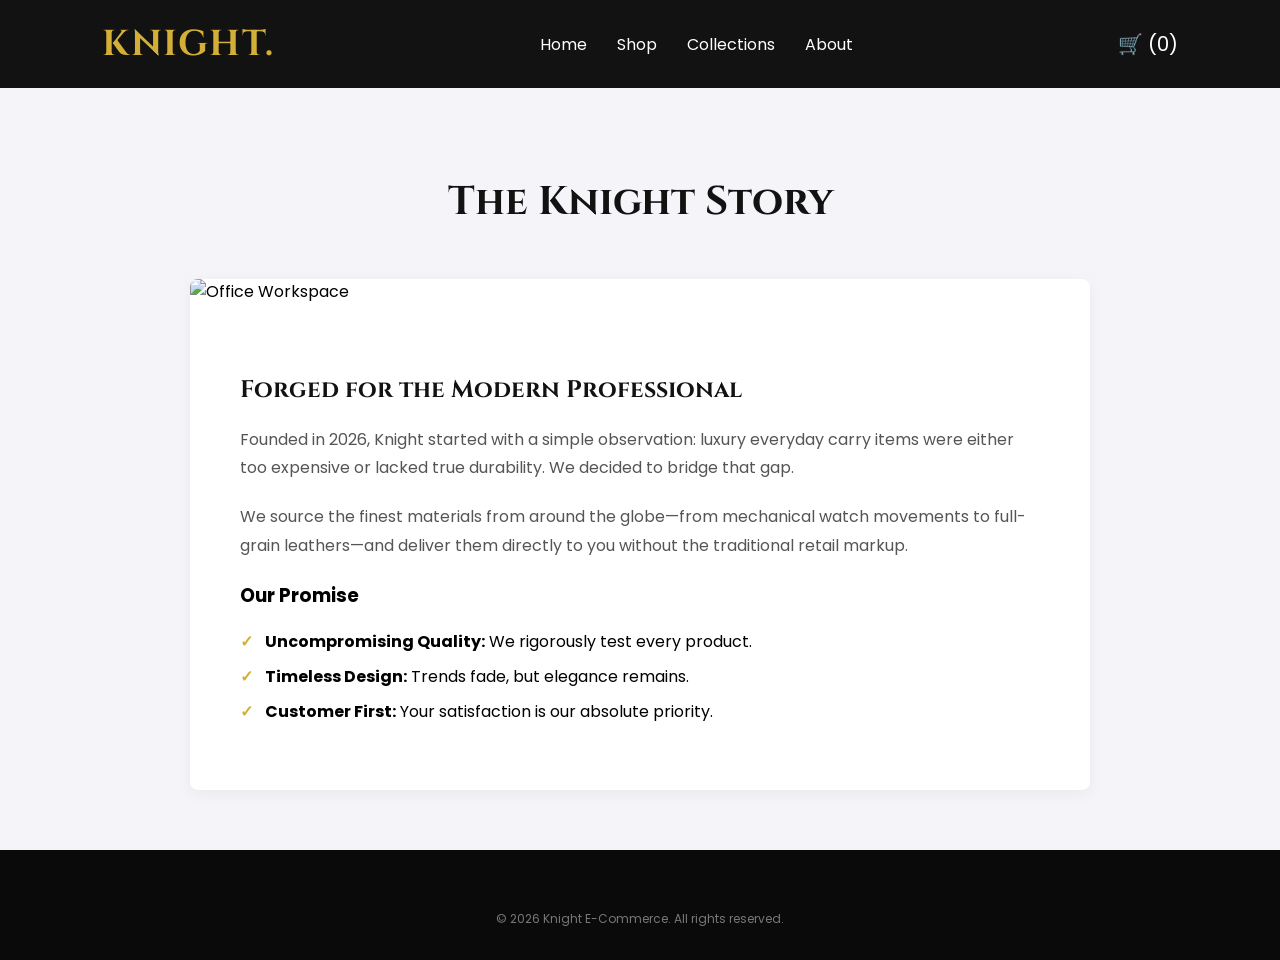
==== about.html @ 5d576603 "Add files via upload" ====
<!DOCTYPE html>
<html lang="en">
<head>
    <meta charset="UTF-8">
    <meta name="viewport" content="width=device-width, initial-scale=1.0">
    <title>About Us | Knight</title>
    <link rel="stylesheet" href="style.css">
</head>
<body>

    <header class="knight-header">
        <a href="index.html" class="logo">KNIGHT.</a>
        <nav class="nav-links">
            <a href="index.html">Home</a>
            <a href="shop.html">Shop</a>
            <a href="collections.html">Collections</a>
            <a href="about.html">About</a>
        </nav>
        <div class="cart-wrapper">
            <div class="cart" id="cart-button">
                🛒 (<span id="cart-count">0</span>)
            </div>
            <div class="cart-dropdown" id="cart-dropdown">
                <h3>Your Cart</h3>
                <div id="cart-items-list">
                    <p>Your cart is empty.</p>
                </div>
                <a href="shop.html" class="checkout-btn">Go to Shop</a>
            </div>
        </div>
    </header>

    <main class="page-container">
        <h1 class="page-title">The Knight Story</h1>
        
        <div class="about-content">
            <img src="https://images.unsplash.com/photo-1497366216548-37526070297c?auto=format&fit=crop&w=1000&q=80" alt="Office Workspace" class="about-hero-img">
            
            <div class="about-text-box">
                <h2>Forged for the Modern Professional</h2>
                <p>Founded in 2026, Knight started with a simple observation: luxury everyday carry items were either too expensive or lacked true durability. We decided to bridge that gap.</p>
                <p>We source the finest materials from around the globe—from mechanical watch movements to full-grain leathers—and deliver them directly to you without the traditional retail markup.</p>
                
                <h3>Our Promise</h3>
                <ul class="promise-list">
                    <li><strong>Uncompromising Quality:</strong> We rigorously test every product.</li>
                    <li><strong>Timeless Design:</strong> Trends fade, but elegance remains.</li>
                    <li><strong>Customer First:</strong> Your satisfaction is our absolute priority.</li>
                </ul>
            </div>
        </div>
    </main>

    <footer class="knight-footer">
        <div class="footer-bottom">
            <p>&copy; 2026 Knight E-Commerce. All rights reserved.</p>
        </div>
    </footer>

    <script>
        const cartBtn = document.getElementById('cart-button');
        const cartDropdown = document.getElementById('cart-dropdown');
        cartBtn.addEventListener('click', function() {
            cartDropdown.classList.toggle('active');
        });
    </script>
</body>
</html>
---- style.css ----
/* 1. We import some beautiful free fonts from Google */
@import url('https://fonts.googleapis.com/css2?family=Cinzel:wght@700&family=Poppins:wght@300;400;600&display=swap');

/* 2. Basic reset to remove default margins */
body {
    margin: 0;
    padding: 0;
    font-family: 'Poppins', sans-serif;
    background-color: #f4f4f9; /* Light gray background for the main page */
}

/* 3. The Header Container */
.knight-header {
    display: flex;
    justify-content: space-between; /* Spaces out logo, menu, and cart */
    align-items: center; /* Centers items vertically */
    padding: 20px 8%;
    background-color: #121212; /* Deep, sleek black */
    box-shadow: 0 4px 10px rgba(0, 0, 0, 0.3); /* Adds a soft shadow below the header */
}

/* 4. The "Knight" Logo Styling */
.logo {
    font-family: 'Cinzel', serif; /* A regal, knight-like font */
    font-size: 36px;
    font-weight: 700;
    color: #d4af37; /* Metallic Gold color */
    text-decoration: none;
    letter-spacing: 2px;
}

/* 5. Navigation Menu (Home, Shop, etc.) */
.nav-links {
    display: flex;
    gap: 30px; /* Space between each link */
}

.nav-links a {
    color: #ffffff; /* White text */
    text-decoration: none;
    font-size: 16px;
    font-weight: 400;
    transition: color 0.3s ease; /* Makes the hover effect smooth */
}

/* 6. Hover effect (when the mouse goes over a link) */
.nav-links a:hover {
    color: #d4af37; /* Turns gold */
}

/* 7. Shopping Cart Icon Area */
.cart {
    color: #ffffff;
    font-size: 20px;
    cursor: pointer;
    transition: transform 0.2s ease;
}

.cart:hover {
    transform: scale(1.1); /* Makes the cart slightly bigger when hovered */
    color: #d4af37;
}

/* --- NEW CODE FOR THE SHOP PAGE --- */

.shop-container {
    padding: 50px 8%;
}

.shop-title {
    font-family: 'Cinzel', serif;
    color: #121212;
    text-align: center;
    font-size: 32px;
    margin-bottom: 40px;
}

/* Creates a responsive grid for products */
.product-grid {
    display: grid;
    grid-template-columns: repeat(auto-fit, minmax(250px, 1fr));
    gap: 30px;
}

/* Styles individual product boxes */
.product-card {
    background-color: #ffffff;
    padding: 20px;
    border-radius: 8px;
    text-align: center;
    box-shadow: 0 4px 8px rgba(0,0,0,0.1);
    transition: transform 0.3s ease;
}

.product-card:hover {
    transform: translateY(-5px); /* Makes the card 'lift' up when hovered */
}

/* A placeholder box for where your product photos will go */
.product-image {
    background-color: #e0e0e0;
    height: 200px;
    border-radius: 4px;
    display: flex;
    align-items: center;
    justify-content: center;
    color: #777;
    margin-bottom: 15px;
}

.product-card h3 {
    margin: 10px 0;
    font-size: 20px;
}

.price {
    color: #d4af37; /* Gold color for the price */
    font-weight: 600;
    font-size: 18px;
}

/* The Add to Cart Button */
.buy-btn {
    background-color: #121212;
    color: #ffffff;
    border: none;
    padding: 10px 20px;
    font-family: 'Poppins', sans-serif;
    font-size: 14px;
    cursor: pointer;
    border-radius: 4px;
    margin-top: 10px;
    transition: background-color 0.3s ease;
}

.buy-btn:hover {
    background-color: #d4af37;
    color: #121212;
}

.buy-now-btn {
    display: inline-block;
    background-color: #d4af37; /* Gold color to stand out */
    color: #121212;
    text-decoration: none;
    padding: 10px 20px;
    font-family: 'Poppins', sans-serif;
    font-size: 14px;
    font-weight: 600;
    border-radius: 4px;
    margin-top: 10px;
    transition: transform 0.2s ease;
}

.buy-now-btn:hover {
    transform: scale(1.05); /* Slightly enlarges when hovered */
}

/* --- CART DROPDOWN STYLING --- */
.cart-wrapper {
    position: relative; /* Keeps the dropdown anchored to the cart icon */
    display: inline-block;
}

.cart-dropdown {
    display: none; /* Hides the dropdown by default */
    position: absolute;
    right: 0;
    top: 40px; /* Pushes it just below the cart icon */
    background-color: #ffffff;
    color: #121212;
    min-width: 260px;
    box-shadow: 0 8px 16px rgba(0,0,0,0.2);
    border-radius: 8px;
    padding: 20px;
    z-index: 1000; /* Ensures it stays on top of other images */
}

/* We will use JavaScript to add this 'active' class to make it visible */
.cart-dropdown.active {
    display: block; 
}

.cart-dropdown h3 {
    margin-top: 0;
    font-size: 18px;
    border-bottom: 2px solid #f4f4f9;
    padding-bottom: 10px;
}

/* Individual item layout in the list */
.cart-item {
    display: flex;
    justify-content: space-between;
    margin-bottom: 10px;
    font-size: 14px;
    font-family: 'Poppins', sans-serif;
}

.checkout-btn {
    display: block;
    text-align: center;
    background-color: #d4af37;
    color: #121212;
    text-decoration: none;
    padding: 10px;
    margin-top: 15px;
    font-weight: 600;
    border-radius: 4px;
}

/* --- NEW CODE FOR THE HOMEPAGE --- */

/* 1. HERO SECTION */
.hero-section {
    /* We use an Unsplash image for a moody, dark, luxury background */
    background-image: linear-gradient(rgba(0, 0, 0, 0.6), rgba(0, 0, 0, 0.6)), url('https://images.unsplash.com/photo-1492707892479-7bc8d5a4ee93?auto=format&fit=crop&w=1500&q=80');
    background-size: cover;
    background-position: center;
    height: 80vh; /* Takes up 80% of the screen height */
    display: flex;
    align-items: center;
    justify-content: center;
    text-align: center;
    color: #ffffff;
    padding: 0 20px;
}

.hero-content h1 {
    font-family: 'Cinzel', serif;
    font-size: 50px;
    margin-bottom: 10px;
}

.hero-content p {
    font-size: 18px;
    max-width: 600px;
    margin: 0 auto 30px auto;
    font-weight: 300;
}

.hero-btn {
    background-color: #d4af37;
    color: #121212;
    text-decoration: none;
    padding: 15px 30px;
    font-size: 16px;
    font-weight: 600;
    border-radius: 4px;
    transition: background-color 0.3s ease;
}

.hero-btn:hover {
    background-color: #ffffff;
}

/* 2. CATEGORIES SECTION */
.categories-section {
    padding: 60px 8%;
    background-color: #ffffff;
}

.section-title {
    font-family: 'Cinzel', serif;
    text-align: center;
    font-size: 32px;
    margin-bottom: 40px;
    color: #121212;
}

.category-grid {
    display: grid;
    grid-template-columns: repeat(auto-fit, minmax(300px, 1fr));
    gap: 30px;
}

.category-card {
    position: relative;
    border-radius: 8px;
    overflow: hidden;
    text-decoration: none;
}

.category-card img {
    width: 100%;
    height: 300px;
    object-fit: cover;
    transition: transform 0.5s ease;
}

.category-card:hover img {
    transform: scale(1.05); /* Slow zoom effect on hover */
}

.category-text {
    position: absolute;
    bottom: 20px;
    left: 20px;
    background-color: rgba(18, 18, 18, 0.85);
    color: #d4af37;
    padding: 10px 20px;
    font-family: 'Cinzel', serif;
    font-size: 20px;
    font-weight: 700;
}

/* 3. TRUST FEATURES SECTION */
.features-section {
    display: flex;
    justify-content: space-around;
    flex-wrap: wrap;
    padding: 40px 8%;
    background-color: #121212;
    color: #ffffff;
    text-align: center;
}

.feature h3 {
    color: #d4af37;
    margin-bottom: 5px;
}

.feature p {
    font-size: 14px;
    color: #aaaaaa;
}

/* 4. FOOTER */
.knight-footer {
    background-color: #0a0a0a;
    color: #ffffff;
    padding: 40px 8% 20px;
}

.footer-content {
    display: flex;
    justify-content: space-between;
    flex-wrap: wrap;
    gap: 30px;
    border-bottom: 1px solid #333;
    padding-bottom: 30px;
}

.footer-brand h2 {
    font-family: 'Cinzel', serif;
    color: #d4af37;
    margin: 0 0 10px 0;
}

.footer-links {
    display: flex;
    flex-direction: column;
}

.footer-links h4 {
    margin-bottom: 15px;
    color: #d4af37;
}

.footer-links a {
    color: #aaaaaa;
    text-decoration: none;
    margin-bottom: 8px;
    font-size: 14px;
    transition: color 0.3s;
}

.footer-links a:hover {
    color: #ffffff;
}

.footer-bottom {
    text-align: center;
    margin-top: 20px;
    font-size: 12px;
    color: #777;
}

/* --- NEW CODE FOR COLLECTIONS & ABOUT PAGES --- */

/* Reusable container for inner pages */
.page-container {
    padding: 60px 8%;
    background-color: #f4f4f9;
    min-height: 60vh;
}

.page-title {
    font-family: 'Cinzel', serif;
    font-size: 40px;
    text-align: center;
    color: #121212;
    margin-bottom: 50px;
}

/* Collections Page Layout */
.collection-row {
    display: flex;
    align-items: center;
    gap: 50px;
    margin-bottom: 80px;
    background-color: #ffffff;
    border-radius: 8px;
    overflow: hidden;
    box-shadow: 0 4px 15px rgba(0,0,0,0.05);
}

.collection-row.reverse {
    flex-direction: row-reverse; /* Flips the image and text sides */
}

.collection-img {
    width: 50%;
    height: 400px;
    object-fit: cover;
}

.collection-text {
    width: 50%;
    padding: 40px;
}

.collection-text h2 {
    font-family: 'Cinzel', serif;
    font-size: 32px;
    color: #d4af37;
    margin-top: 0;
}

.collection-text p {
    line-height: 1.8;
    color: #555;
    margin-bottom: 25px;
}

/* About Page Layout */
.about-content {
    max-width: 900px;
    margin: 0 auto;
    background-color: #ffffff;
    border-radius: 8px;
    overflow: hidden;
    box-shadow: 0 4px 15px rgba(0,0,0,0.05);
}

.about-hero-img {
    width: 100%;
    height: 400px;
    object-fit: cover;
}

.about-text-box {
    padding: 50px;
}

.about-text-box h2 {
    font-family: 'Cinzel', serif;
    color: #121212;
}

.about-text-box p {
    line-height: 1.8;
    color: #555;
    margin-bottom: 20px;
}

.promise-list {
    list-style-type: none;
    padding: 0;
}

.promise-list li {
    margin-bottom: 10px;
    padding-left: 25px;
    position: relative;
}

.promise-list li::before {
    content: "✓";
    position: absolute;
    left: 0;
    color: #d4af37;
    font-weight: bold;
}

/* =========================================
   MOBILE RESPONSIVENESS (MEDIA QUERIES)
   ========================================= */

/* This rule says: Only apply the CSS inside these brackets if the screen is 768 pixels wide or smaller (tablets and phones) */
@media (max-width: 768px) {
    
    /* 1. Stack the Header */
    .knight-header {
        flex-direction: column; /* Stacks the Logo, Menu, and Cart on top of each other */
        padding: 15px;
        gap: 15px;
    }

    .nav-links {
        flex-wrap: wrap; /* Allows the menu links to wrap to a new line if they get squeezed */
        justify-content: center;
        gap: 15px;
    }

    /* 2. Shrink the Hero Banner Text */
    .hero-content h1 {
        font-size: 36px; /* Makes the massive headline smaller so it fits on a phone screen */
    }

    .hero-content p {
        font-size: 16px;
    }

    /* 3. Stack the Collection Rows and About Layout */
    .collection-row, 
    .collection-row.reverse {
        flex-direction: column; /* Changes the layout from Side-by-Side to Top-and-Bottom */
    }

    .collection-img, 
    .collection-text {
        width: 100%; /* Forces the image and the text box to take up the full width of the phone */
    }

    .collection-img {
        height: 300px; /* Makes the images a bit shorter so they don't take up the whole screen */
    }

    .collection-text, 
    .about-text-box {
        padding: 20px; /* Reduces the massive padding we had for desktop */
    }

    /* 4. Center the Footer */
    .footer-content {
        flex-direction: column;
        text-align: center;
        gap: 20px;
    }

    .footer-links {
        align-items: center; /* Centers the links under the brand name */
    }
}
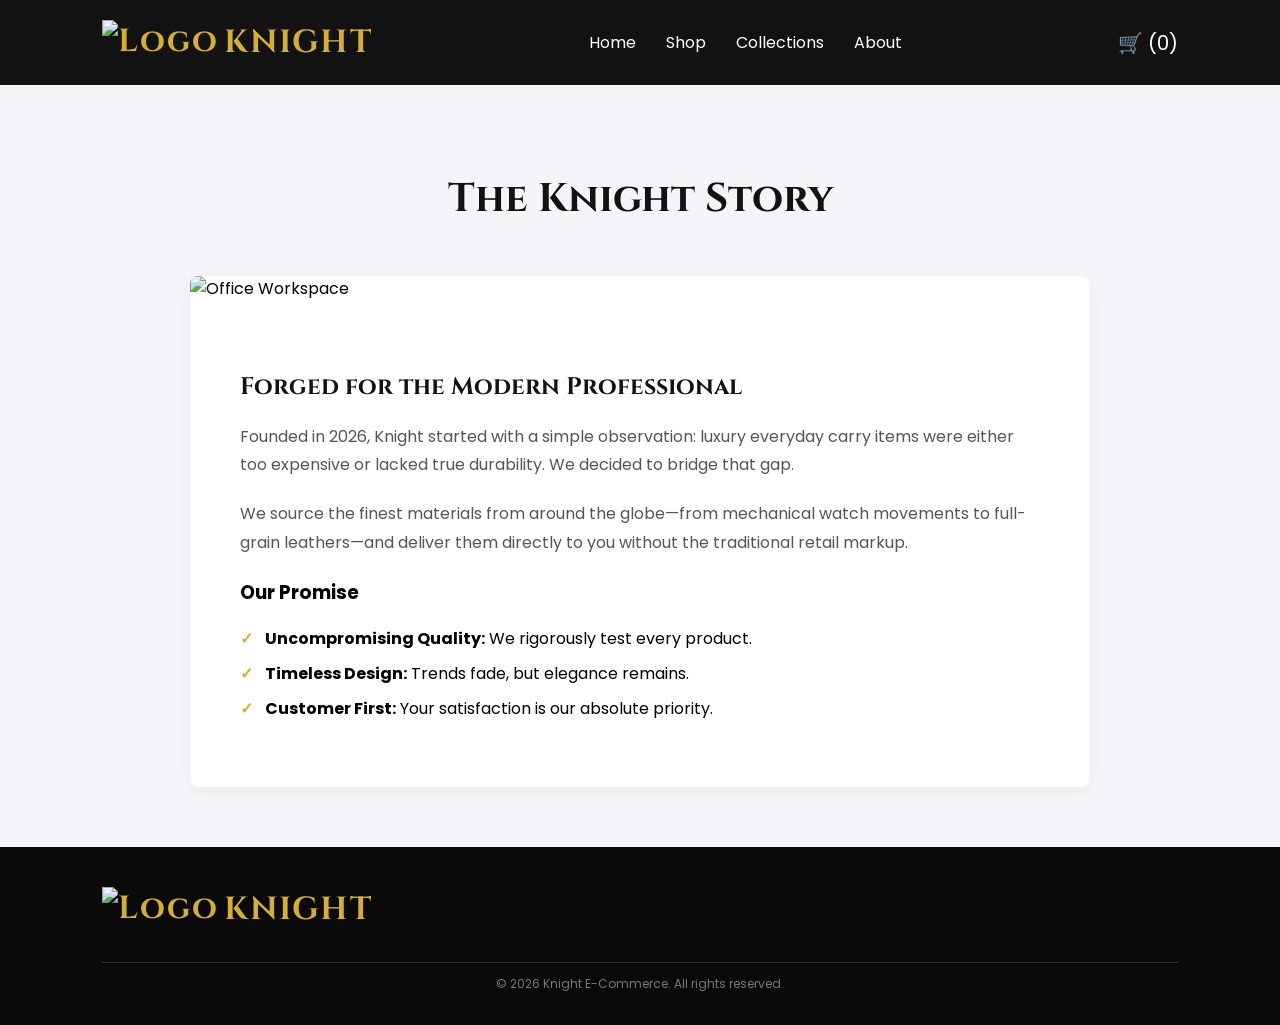
==== commit e4c23b0f: "Add files via upload" ====
--- a/about.html
+++ b/about.html
@@ -1,15 +1,20 @@
 <!DOCTYPE html>
 <html lang="en">
+
 <head>
     <meta charset="UTF-8">
     <meta name="viewport" content="width=device-width, initial-scale=1.0">
     <title>About Us | Knight</title>
     <link rel="stylesheet" href="style.css">
 </head>
+
 <body>
 
     <header class="knight-header">
-        <a href="index.html" class="logo">KNIGHT.</a>
+        <a href="index.html" class="logo">
+            <img src="images/knight.webp" alt="Logo">
+            <span>KNIGHT</span>
+        </a>
         <nav class="nav-links">
             <a href="index.html">Home</a>
             <a href="shop.html">Shop</a>
@@ -32,15 +37,18 @@
 
     <main class="page-container">
         <h1 class="page-title">The Knight Story</h1>
-        
+
         <div class="about-content">
-            <img src="https://images.unsplash.com/photo-1497366216548-37526070297c?auto=format&fit=crop&w=1000&q=80" alt="Office Workspace" class="about-hero-img">
-            
+            <img src="https://images.unsplash.com/photo-1497366216548-37526070297c?auto=format&fit=crop&w=1000&q=80"
+                alt="Office Workspace" class="about-hero-img">
+
             <div class="about-text-box">
                 <h2>Forged for the Modern Professional</h2>
-                <p>Founded in 2026, Knight started with a simple observation: luxury everyday carry items were either too expensive or lacked true durability. We decided to bridge that gap.</p>
-                <p>We source the finest materials from around the globe—from mechanical watch movements to full-grain leathers—and deliver them directly to you without the traditional retail markup.</p>
-                
+                <p>Founded in 2026, Knight started with a simple observation: luxury everyday carry items were either
+                    too expensive or lacked true durability. We decided to bridge that gap.</p>
+                <p>We source the finest materials from around the globe—from mechanical watch movements to full-grain
+                    leathers—and deliver them directly to you without the traditional retail markup.</p>
+
                 <h3>Our Promise</h3>
                 <ul class="promise-list">
                     <li><strong>Uncompromising Quality:</strong> We rigorously test every product.</li>
@@ -52,6 +60,12 @@
     </main>
 
     <footer class="knight-footer">
+        <div class="footer-content">
+            <a href="index.html" class="logo">
+                <img src="images/knight.webp" alt="Logo">
+                <span>KNIGHT</span>
+            </a>
+        </div>
         <div class="footer-bottom">
             <p>&copy; 2026 Knight E-Commerce. All rights reserved.</p>
         </div>
@@ -60,9 +74,10 @@
     <script>
         const cartBtn = document.getElementById('cart-button');
         const cartDropdown = document.getElementById('cart-dropdown');
-        cartBtn.addEventListener('click', function() {
+        cartBtn.addEventListener('click', function () {
             cartDropdown.classList.toggle('active');
         });
     </script>
 </body>
+
 </html>
--- a/style.css
+++ b/style.css
@@ -6,46 +6,65 @@
     margin: 0;
     padding: 0;
     font-family: 'Poppins', sans-serif;
-    background-color: #f4f4f9; /* Light gray background for the main page */
+    background-color: #f4f4f9;
+    /* Light gray background for the main page */
 }
 
 /* 3. The Header Container */
 .knight-header {
     display: flex;
-    justify-content: space-between; /* Spaces out logo, menu, and cart */
-    align-items: center; /* Centers items vertically */
+    justify-content: space-between;
+    /* Spaces out logo, menu, and cart */
+    align-items: center;
+    /* Centers items vertically */
     padding: 20px 8%;
-    background-color: #121212; /* Deep, sleek black */
-    box-shadow: 0 4px 10px rgba(0, 0, 0, 0.3); /* Adds a soft shadow below the header */
+    background-color: #121212;
+    /* Deep, sleek black */
+    box-shadow: 0 4px 10px rgba(0, 0, 0, 0.3);
+    /* Adds a soft shadow below the header */
 }
 
 /* 4. The "Knight" Logo Styling */
 .logo {
-    font-family: 'Cinzel', serif; /* A regal, knight-like font */
-    font-size: 36px;
+    display: flex;
+    align-items: center;
+    gap: 5px;
+    font-family: 'Cinzel', serif;
+    /* A regal, knight-like font */
+    font-size: 32px;
     font-weight: 700;
-    color: #d4af37; /* Metallic Gold color */
+    color: #d4af37;
+    /* Metallic Gold color */
     text-decoration: none;
     letter-spacing: 2px;
 }
 
+.logo img {
+    height: 45px;
+    width: auto;
+}
+
 /* 5. Navigation Menu (Home, Shop, etc.) */
 .nav-links {
     display: flex;
-    gap: 30px; /* Space between each link */
+    gap: 30px;
+    /* Space between each link */
 }
 
 .nav-links a {
-    color: #ffffff; /* White text */
+    color: #ffffff;
+    /* White text */
     text-decoration: none;
     font-size: 16px;
     font-weight: 400;
-    transition: color 0.3s ease; /* Makes the hover effect smooth */
+    transition: color 0.3s ease;
+    /* Makes the hover effect smooth */
 }
 
 /* 6. Hover effect (when the mouse goes over a link) */
 .nav-links a:hover {
-    color: #d4af37; /* Turns gold */
+    color: #d4af37;
+    /* Turns gold */
 }
 
 /* 7. Shopping Cart Icon Area */
@@ -57,7 +76,8 @@
 }
 
 .cart:hover {
-    transform: scale(1.1); /* Makes the cart slightly bigger when hovered */
+    transform: scale(1.1);
+    /* Makes the cart slightly bigger when hovered */
     color: #d4af37;
 }
 
@@ -88,24 +108,30 @@
     padding: 20px;
     border-radius: 8px;
     text-align: center;
-    box-shadow: 0 4px 8px rgba(0,0,0,0.1);
+    box-shadow: 0 4px 8px rgba(0, 0, 0, 0.1);
     transition: transform 0.3s ease;
 }
 
 .product-card:hover {
-    transform: translateY(-5px); /* Makes the card 'lift' up when hovered */
-}
-
-/* A placeholder box for where your product photos will go */
+    transform: translateY(-5px);
+    /* Makes the card 'lift' up when hovered */
+}
+
+/* Product image styling to ensure it fits the card and looks premium */
 .product-image {
     background-color: #e0e0e0;
-    height: 200px;
+    height: 250px;
+    /* Slightly taller for a more premium look */
+    width: 100%;
+    object-fit: cover;
+    /* This ensures the whole product is visible without cropping */
     border-radius: 4px;
-    display: flex;
-    align-items: center;
-    justify-content: center;
-    color: #777;
     margin-bottom: 15px;
+    display: block;
+}
+
+.object-fit-cover {
+    object-fit: cover;
 }
 
 .product-card h3 {
@@ -114,7 +140,8 @@
 }
 
 .price {
-    color: #d4af37; /* Gold color for the price */
+    color: #d4af37;
+    /* Gold color for the price */
     font-weight: 600;
     font-size: 18px;
 }
@@ -140,7 +167,8 @@
 
 .buy-now-btn {
     display: inline-block;
-    background-color: #d4af37; /* Gold color to stand out */
+    background-color: #d4af37;
+    /* Gold color to stand out */
     color: #121212;
     text-decoration: none;
     padding: 10px 20px;
@@ -153,32 +181,37 @@
 }
 
 .buy-now-btn:hover {
-    transform: scale(1.05); /* Slightly enlarges when hovered */
+    transform: scale(1.05);
+    /* Slightly enlarges when hovered */
 }
 
 /* --- CART DROPDOWN STYLING --- */
 .cart-wrapper {
-    position: relative; /* Keeps the dropdown anchored to the cart icon */
+    position: relative;
+    /* Keeps the dropdown anchored to the cart icon */
     display: inline-block;
 }
 
 .cart-dropdown {
-    display: none; /* Hides the dropdown by default */
+    display: none;
+    /* Hides the dropdown by default */
     position: absolute;
     right: 0;
-    top: 40px; /* Pushes it just below the cart icon */
+    top: 40px;
+    /* Pushes it just below the cart icon */
     background-color: #ffffff;
     color: #121212;
     min-width: 260px;
-    box-shadow: 0 8px 16px rgba(0,0,0,0.2);
+    box-shadow: 0 8px 16px rgba(0, 0, 0, 0.2);
     border-radius: 8px;
     padding: 20px;
-    z-index: 1000; /* Ensures it stays on top of other images */
+    z-index: 1000;
+    /* Ensures it stays on top of other images */
 }
 
 /* We will use JavaScript to add this 'active' class to make it visible */
 .cart-dropdown.active {
-    display: block; 
+    display: block;
 }
 
 .cart-dropdown h3 {
@@ -192,9 +225,44 @@
 .cart-item {
     display: flex;
     justify-content: space-between;
-    margin-bottom: 10px;
+    align-items: center;
+    margin-bottom: 12px;
     font-size: 14px;
     font-family: 'Poppins', sans-serif;
+}
+
+.item-info {
+    display: flex;
+    flex-direction: column;
+}
+
+.remove-btn {
+    background: none;
+    border: none;
+    color: #ff4d4d;
+    font-size: 18px;
+    cursor: pointer;
+    font-weight: bold;
+    padding: 0 5px;
+    margin-left: 10px;
+    transition: color 0.2s ease;
+}
+
+.remove-btn:hover {
+    color: #cc0000;
+}
+
+.cart-total {
+    display: none;
+    /* Hidden by default, script will set to 'flex' */
+    justify-content: space-between;
+    align-items: center;
+    border-top: 2px solid #f4f4f9;
+    padding-top: 15px;
+    margin-top: 10px;
+    font-weight: 600;
+    font-family: 'Poppins', sans-serif;
+    color: #121212;
 }
 
 .checkout-btn {
@@ -217,7 +285,8 @@
     background-image: linear-gradient(rgba(0, 0, 0, 0.6), rgba(0, 0, 0, 0.6)), url('https://images.unsplash.com/photo-1492707892479-7bc8d5a4ee93?auto=format&fit=crop&w=1500&q=80');
     background-size: cover;
     background-position: center;
-    height: 80vh; /* Takes up 80% of the screen height */
+    height: 80vh;
+    /* Takes up 80% of the screen height */
     display: flex;
     align-items: center;
     justify-content: center;
@@ -289,7 +358,8 @@
 }
 
 .category-card:hover img {
-    transform: scale(1.05); /* Slow zoom effect on hover */
+    transform: scale(1.05);
+    /* Slow zoom effect on hover */
 }
 
 .category-text {
@@ -369,9 +439,19 @@
     color: #ffffff;
 }
 
+.footer-content {
+    margin-bottom: 0;
+    display: flex;
+    /* justify-content: center; */
+    align-items: center;
+}
+
 .footer-bottom {
     text-align: center;
-    margin-top: 20px;
+    display: flex;
+    justify-content: center;
+    align-items: center;
+    /* margin-top: 20px; */
     font-size: 12px;
     color: #777;
 }
@@ -402,11 +482,12 @@
     background-color: #ffffff;
     border-radius: 8px;
     overflow: hidden;
-    box-shadow: 0 4px 15px rgba(0,0,0,0.05);
+    box-shadow: 0 4px 15px rgba(0, 0, 0, 0.05);
 }
 
 .collection-row.reverse {
-    flex-direction: row-reverse; /* Flips the image and text sides */
+    flex-direction: row-reverse;
+    /* Flips the image and text sides */
 }
 
 .collection-img {
@@ -440,7 +521,7 @@
     background-color: #ffffff;
     border-radius: 8px;
     overflow: hidden;
-    box-shadow: 0 4px 15px rgba(0,0,0,0.05);
+    box-shadow: 0 4px 15px rgba(0, 0, 0, 0.05);
 }
 
 .about-hero-img {
@@ -489,23 +570,34 @@
 
 /* This rule says: Only apply the CSS inside these brackets if the screen is 768 pixels wide or smaller (tablets and phones) */
 @media (max-width: 768px) {
-    
+
     /* 1. Stack the Header */
     .knight-header {
-        flex-direction: column; /* Stacks the Logo, Menu, and Cart on top of each other */
+        flex-direction: column;
+        /* Stacks the Logo, Menu, and Cart on top of each other */
         padding: 15px;
         gap: 15px;
     }
 
+    .logo {
+        font-size: 24px;
+    }
+
+    .logo img {
+        height: 35px;
+    }
+
     .nav-links {
-        flex-wrap: wrap; /* Allows the menu links to wrap to a new line if they get squeezed */
+        flex-wrap: wrap;
+        /* Allows the menu links to wrap to a new line if they get squeezed */
         justify-content: center;
         gap: 15px;
     }
 
     /* 2. Shrink the Hero Banner Text */
     .hero-content h1 {
-        font-size: 36px; /* Makes the massive headline smaller so it fits on a phone screen */
+        font-size: 36px;
+        /* Makes the massive headline smaller so it fits on a phone screen */
     }
 
     .hero-content p {
@@ -513,23 +605,27 @@
     }
 
     /* 3. Stack the Collection Rows and About Layout */
-    .collection-row, 
+    .collection-row,
     .collection-row.reverse {
-        flex-direction: column; /* Changes the layout from Side-by-Side to Top-and-Bottom */
-    }
-
-    .collection-img, 
+        flex-direction: column;
+        /* Changes the layout from Side-by-Side to Top-and-Bottom */
+    }
+
+    .collection-img,
     .collection-text {
-        width: 100%; /* Forces the image and the text box to take up the full width of the phone */
+        width: 100%;
+        /* Forces the image and the text box to take up the full width of the phone */
     }
 
     .collection-img {
-        height: 300px; /* Makes the images a bit shorter so they don't take up the whole screen */
-    }
-
-    .collection-text, 
+        height: 300px;
+        /* Makes the images a bit shorter so they don't take up the whole screen */
+    }
+
+    .collection-text,
     .about-text-box {
-        padding: 20px; /* Reduces the massive padding we had for desktop */
+        padding: 20px;
+        /* Reduces the massive padding we had for desktop */
     }
 
     /* 4. Center the Footer */
@@ -540,6 +636,85 @@
     }
 
     .footer-links {
-        align-items: center; /* Centers the links under the brand name */
-    }
+        align-items: center;
+        /* Centers the links under the brand name */
+    }
+}
+
+/* --- NEW CODE FOR CHECKOUT PAGE --- */
+
+.checkout-container {
+    max-width: 600px;
+    margin: 0 auto;
+    background-color: #ffffff;
+    padding: 40px;
+    border-radius: 8px;
+    box-shadow: 0 4px 15px rgba(0, 0, 0, 0.05);
+}
+
+.form-section {
+    margin-bottom: 40px;
+}
+
+.form-section h2 {
+    font-family: 'Cinzel', serif;
+    color: #121212;
+    border-bottom: 2px solid #f4f4f9;
+    padding-bottom: 10px;
+    margin-bottom: 20px;
+}
+
+.demo-warning {
+    color: #d9534f;
+    font-size: 14px;
+    font-weight: 600;
+    margin-bottom: 15px;
+    background-color: #fdf7f7;
+    padding: 10px;
+    border-radius: 4px;
+}
+
+/* Styling the input boxes */
+label {
+    display: block;
+    font-size: 14px;
+    font-weight: 600;
+    margin-bottom: 5px;
+    color: #333;
+}
+
+input[type="text"],
+input[type="email"] {
+    width: 100%;
+    padding: 12px;
+    margin-bottom: 20px;
+    border: 1px solid #ccc;
+    border-radius: 4px;
+    font-family: 'Poppins', sans-serif;
+    box-sizing: border-box;
+    /* Ensures padding doesn't stretch the box */
+}
+
+input:focus {
+    outline: none;
+    border-color: #d4af37;
+    /* Highlights gold when typing */
+}
+
+/* Side-by-side inputs for City/Zip and Expiry/CVV */
+.input-row {
+    display: flex;
+    gap: 20px;
+}
+
+.input-row div {
+    flex: 1;
+    /* Makes them take up equal space */
+}
+
+.checkout-submit {
+    width: 100%;
+    border: none;
+    cursor: pointer;
+    font-size: 18px;
 }
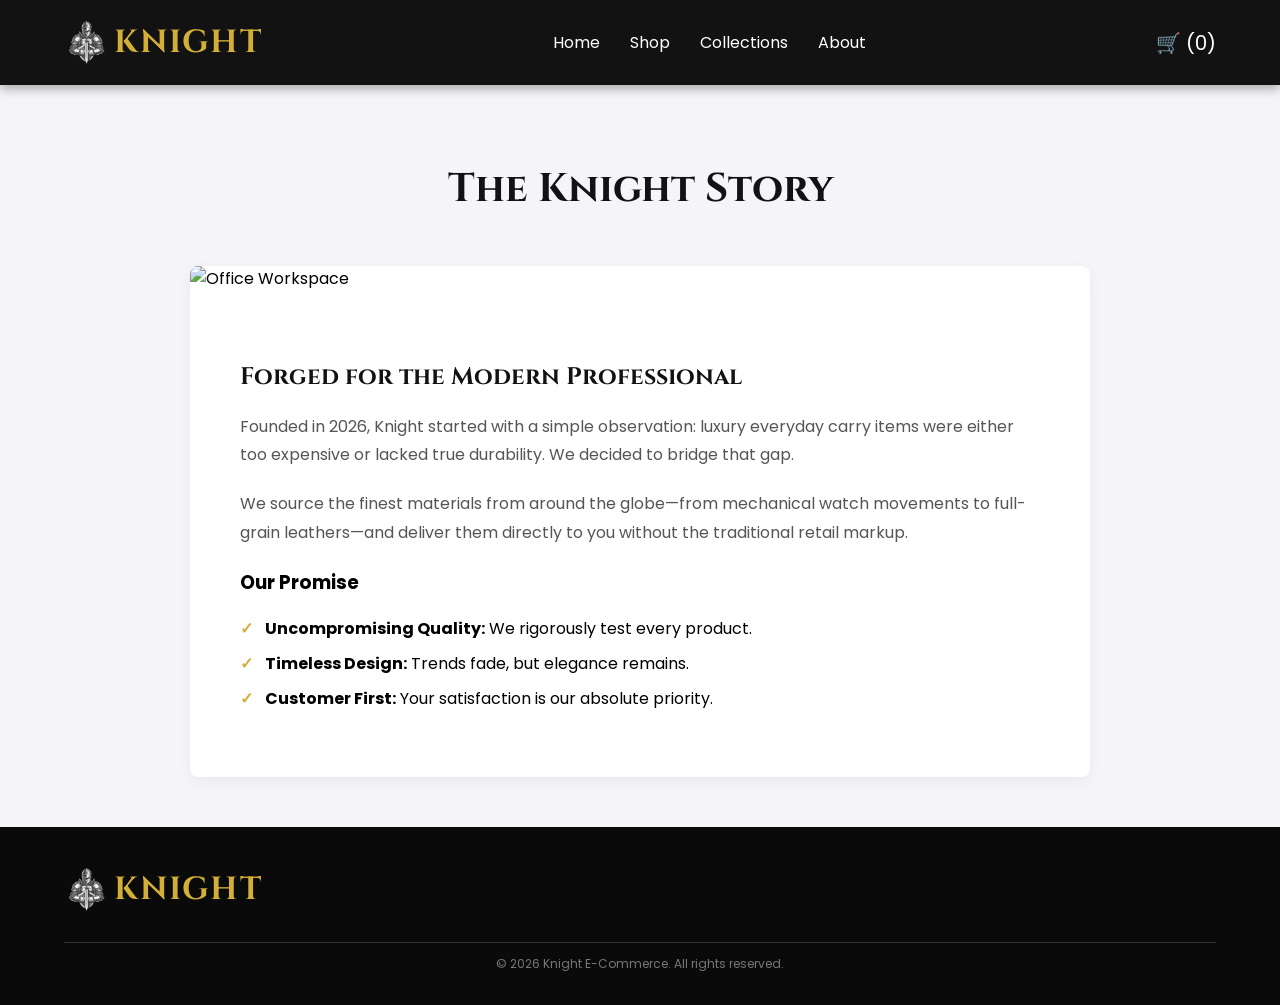
==== commit 0c14da21: "Add files via upload" ====
--- a/about.html
+++ b/about.html
@@ -11,29 +11,32 @@
 <body>
 
     <header class="knight-header">
-        <a href="index.html" class="logo">
-            <img src="images/knight.webp" alt="Logo">
-            <span>KNIGHT</span>
-        </a>
-        <nav class="nav-links">
-            <a href="index.html">Home</a>
-            <a href="shop.html">Shop</a>
-            <a href="collections.html">Collections</a>
-            <a href="about.html">About</a>
-        </nav>
-        <div class="cart-wrapper">
-            <div class="cart" id="cart-button">
-                🛒 (<span id="cart-count">0</span>)
-            </div>
-            <div class="cart-dropdown" id="cart-dropdown">
-                <h3>Your Cart</h3>
-                <div id="cart-items-list">
-                    <p>Your cart is empty.</p>
+        <div class="header-wrapper">
+            <a href="index.html" class="logo">
+                <img src="images/knight.webp" alt="Logo">
+                <span>KNIGHT</span>
+            </a>
+            <nav class="nav-links">
+                <a href="index.html">Home</a>
+                <a href="shop.html">Shop</a>
+                <a href="collections.html">Collections</a>
+                <a href="about.html">About</a>
+            </nav>
+            <div class="cart-wrapper">
+                <div class="cart" id="cart-button">
+                    🛒 (<span id="cart-count">0</span>)
                 </div>
-                <a href="shop.html" class="checkout-btn">Go to Shop</a>
+                <div class="cart-dropdown" id="cart-dropdown">
+                    <h3>Your Cart</h3>
+                    <div id="cart-items-list">
+                        <p>Your cart is empty.</p>
+                    </div>
+                    <a href="shop.html" class="checkout-btn">Go to Shop</a>
+                </div>
             </div>
         </div>
     </header>
+
 
     <main class="page-container">
         <h1 class="page-title">The Knight Story</h1>
--- a/style.css
+++ b/style.css
@@ -8,21 +8,38 @@
     font-family: 'Poppins', sans-serif;
     background-color: #f4f4f9;
     /* Light gray background for the main page */
-}
+    overflow-x: hidden; /* Prevent horizontal scroll */
+}
+
+:root {
+    --max-content-width: 1440px;
+    --section-padding: 50px 5%;
+}
+
 
 /* 3. The Header Container */
 .knight-header {
     display: flex;
     justify-content: space-between;
-    /* Spaces out logo, menu, and cart */
     align-items: center;
-    /* Centers items vertically */
-    padding: 20px 8%;
+    padding: 20px 5%;
     background-color: #121212;
-    /* Deep, sleek black */
     box-shadow: 0 4px 10px rgba(0, 0, 0, 0.3);
-    /* Adds a soft shadow below the header */
-}
+    position: sticky;
+    top: 0;
+    z-index: 1100;
+}
+
+/* Add a wrapper for header content to constrain it on ultra-wide screens */
+.header-wrapper {
+    display: flex;
+    justify-content: space-between;
+    align-items: center;
+    width: 100%;
+    max-width: var(--max-content-width);
+    margin: 0 auto;
+}
+
 
 /* 4. The "Knight" Logo Styling */
 .logo {
@@ -84,8 +101,11 @@
 /* --- NEW CODE FOR THE SHOP PAGE --- */
 
 .shop-container {
-    padding: 50px 8%;
-}
+    padding: var(--section-padding);
+    max-width: var(--max-content-width);
+    margin: 0 auto;
+}
+
 
 .shop-title {
     font-family: 'Cinzel', serif;
@@ -325,9 +345,15 @@
 
 /* 2. CATEGORIES SECTION */
 .categories-section {
-    padding: 60px 8%;
+    padding: var(--section-padding);
     background-color: #ffffff;
 }
+
+.category-grid, .product-grid {
+    max-width: var(--max-content-width);
+    margin: 0 auto;
+}
+
 
 .section-title {
     font-family: 'Cinzel', serif;
@@ -379,11 +405,21 @@
     display: flex;
     justify-content: space-around;
     flex-wrap: wrap;
-    padding: 40px 8%;
+    padding: 40px 5%;
     background-color: #121212;
     color: #ffffff;
     text-align: center;
 }
+
+.features-wrapper {
+    display: flex;
+    justify-content: space-around;
+    flex-wrap: wrap;
+    width: 100%;
+    max-width: var(--max-content-width);
+    margin: 0 auto;
+}
+
 
 .feature h3 {
     color: #d4af37;
@@ -399,8 +435,9 @@
 .knight-footer {
     background-color: #0a0a0a;
     color: #ffffff;
-    padding: 40px 8% 20px;
-}
+    padding: 40px 5% 20px;
+}
+
 
 .footer-content {
     display: flex;
@@ -409,7 +446,10 @@
     gap: 30px;
     border-bottom: 1px solid #333;
     padding-bottom: 30px;
-}
+    max-width: var(--max-content-width);
+    margin: 0 auto;
+}
+
 
 .footer-brand h2 {
     font-family: 'Cinzel', serif;
@@ -439,12 +479,7 @@
     color: #ffffff;
 }
 
-.footer-content {
-    margin-bottom: 0;
-    display: flex;
-    /* justify-content: center; */
-    align-items: center;
-}
+
 
 .footer-bottom {
     text-align: center;
@@ -460,10 +495,13 @@
 
 /* Reusable container for inner pages */
 .page-container {
-    padding: 60px 8%;
+    padding: var(--section-padding);
     background-color: #f4f4f9;
     min-height: 60vh;
-}
+    max-width: var(--max-content-width);
+    margin: 0 auto;
+}
+
 
 .page-title {
     font-family: 'Cinzel', serif;
@@ -573,11 +611,16 @@
 
     /* 1. Stack the Header */
     .knight-header {
-        flex-direction: column;
-        /* Stacks the Logo, Menu, and Cart on top of each other */
         padding: 15px;
         gap: 15px;
-    }
+        position: static;
+    }
+
+    .header-wrapper {
+        flex-direction: column;
+        gap: 15px;
+    }
+
 
     .logo {
         font-size: 24px;
@@ -717,4 +760,24 @@
     border: none;
     cursor: pointer;
     font-size: 18px;
-}+}
+
+/* 5. High Resolution Refinements (e.g. 4K or ultra-wide) */
+@media (min-width: 1921px) {
+    :root {
+        --max-content-width: 1800px;
+    }
+
+    .hero-content h1 {
+        font-size: 80px;
+    }
+
+    .hero-content p {
+        font-size: 24px;
+        max-width: 800px;
+    }
+
+    .section-title, .shop-title, .page-title {
+        font-size: 48px;
+    }
+}
